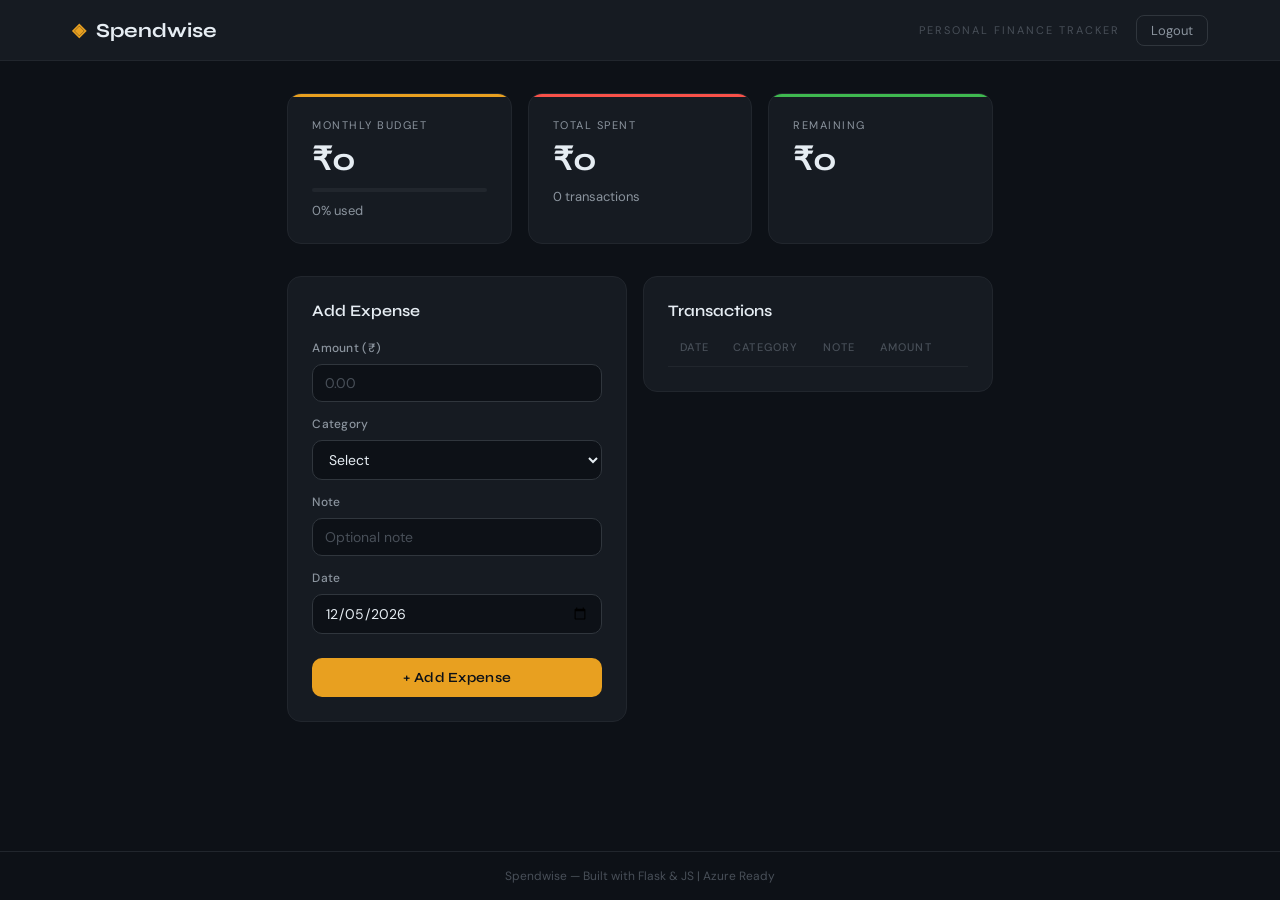
==== templates/index.html @ 4d0f5e74 "Initial commit - SpendWise project" ====
<!DOCTYPE html>
<html lang="en">
<head>
  <meta charset="UTF-8" />
  <meta name="viewport" content="width=device-width, initial-scale=1.0"/>
  <title>Spendwise</title>

  <link rel="stylesheet" href="{{ url_for('static', filename='style.css') }}">
  <link href="https://fonts.googleapis.com/css2?family=Syne:wght@400;600;700;800&family=DM+Sans:wght@300;400;500&display=swap" rel="stylesheet"/>

  <style>
    *, *::before, *::after { box-sizing: border-box; margin: 0; padding: 0; }

    :root {
      --bg:        #0d1117;
      --surface:   #161b22;
      --surface2:  #1c2128;
      --border:    #21262d;
      --border2:   #30363d;
      --gold:      #E8A020;
      --gold-lite: #f0b030;
      --gold-dim:  rgba(232,160,32,0.15);
      --text:      #e6edf3;
      --muted:     #8b949e;
      --hint:      #484f58;
      --danger:    #f85149;
      --green:     #3fb950;
      --radius:    10px;
      --radius-lg: 14px;
    }

    html { scroll-behavior: smooth; }

    body {
      background: var(--bg);
      color: var(--text);
      font-family: 'DM Sans', sans-serif;
      font-size: 15px;
      min-height: 100vh;
      display: flex;
      flex-direction: column;
    }

    /* ── HEADER ─────────────────────────────── */
    .site-header {
      background: var(--surface);
      border-bottom: 1px solid var(--border);
      position: sticky;
      top: 0;
      z-index: 100;
    }

    .header-inner {
      max-width: 1200px;
      margin: 0 auto;
      padding: 0 2rem;
      height: 60px;
      display: flex;
      align-items: center;
      justify-content: space-between;
    }

    .logo {
      display: flex;
      align-items: center;
      gap: 10px;
      font-family: 'Syne', sans-serif;
      font-weight: 700;
      font-size: 20px;
      color: var(--text);
      text-decoration: none;
    }

    .logo-icon {
      color: var(--gold);
      font-size: 18px;
    }

    .header-right {
      display: flex;
      align-items: center;
      gap: 16px;
    }

    .header-sub {
      font-size: 11px;
      letter-spacing: 2px;
      text-transform: uppercase;
      color: var(--hint);
    }

    .btn-logout {
      background: transparent;
      border: 1px solid var(--border2);
      border-radius: 8px;
      padding: 6px 14px;
      font-size: 13px;
      color: var(--muted);
      cursor: pointer;
      text-decoration: none;
      transition: border-color 0.2s, color 0.2s, background 0.2s;
      font-family: 'DM Sans', sans-serif;
    }

    .btn-logout:hover {
      border-color: var(--danger);
      color: var(--danger);
      background: rgba(248,81,73,0.08);
    }

    /* ── MAIN ────────────────────────────────── */
    .container {
      max-width: 1200px;
      margin: 0 auto;
      padding: 2rem;
      flex: 1;
    }

    /* ── SUMMARY CARDS ───────────────────────── */
    .cards-grid {
      display: grid;
      grid-template-columns: repeat(3, 1fr);
      gap: 16px;
      margin-bottom: 2rem;
    }

    .card {
      background: var(--surface);
      border: 1px solid var(--border);
      border-radius: var(--radius-lg);
      padding: 1.5rem;
      position: relative;
      overflow: hidden;
      transition: border-color 0.2s, transform 0.2s;
    }

    .card::before {
      content: '';
      position: absolute;
      top: 0; left: 0; right: 0;
      height: 3px;
    }

    .card--budget::before  { background: var(--gold); }
    .card--spent::before   { background: var(--danger); }
    .card--balance::before { background: var(--green); }

    .card:hover {
      border-color: var(--border2);
      transform: translateY(-2px);
    }

    .card-label {
      font-size: 11px;
      letter-spacing: 1.5px;
      text-transform: uppercase;
      color: var(--muted);
      margin-bottom: 0.75rem;
    }

    .card-value {
      font-family: 'Syne', sans-serif;
      font-size: 32px;
      font-weight: 700;
      color: var(--text);
      margin-bottom: 0.75rem;
      line-height: 1;
    }

    .card-bar-track {
      background: var(--border);
      border-radius: 4px;
      height: 4px;
      margin-bottom: 0.6rem;
      overflow: hidden;
    }

    .card-bar-fill {
      height: 100%;
      background: var(--gold);
      border-radius: 4px;
      width: 0%;
      transition: width 0.6s ease;
    }

    .card-hint {
      font-size: 13px;
      color: var(--muted);
    }

    /* ── CONTENT GRID ───────────────────────── */
    .content-grid {
      display: grid;
      grid-template-columns: 340px 1fr;
      gap: 16px;
      align-items: start;
    }

    /* ── PANELS ─────────────────────────────── */
    .panel {
      background: var(--surface);
      border: 1px solid var(--border);
      border-radius: var(--radius-lg);
      padding: 1.5rem;
    }

    .panel-title {
      font-family: 'Syne', sans-serif;
      font-size: 16px;
      font-weight: 600;
      color: var(--text);
      margin-bottom: 1.25rem;
    }

    /* ── FORM ────────────────────────────────── */
    .expense-form {
      display: flex;
      flex-direction: column;
      gap: 4px;
    }

    .expense-form label {
      font-size: 12px;
      font-weight: 500;
      color: var(--muted);
      margin-top: 10px;
      margin-bottom: 4px;
      letter-spacing: 0.3px;
    }

    .expense-form label:first-child { margin-top: 0; }

    .expense-form input,
    .expense-form select {
      background: var(--bg);
      border: 1px solid var(--border2);
      border-radius: var(--radius);
      padding: 9px 12px;
      font-size: 14px;
      color: var(--text);
      font-family: 'DM Sans', sans-serif;
      outline: none;
      width: 100%;
      transition: border-color 0.2s, box-shadow 0.2s;
           
      
    }

    .expense-form input::placeholder { color: var(--hint); }

    .expense-form input:hover,
    .expense-form select:hover { border-color: #484f58; }

    .expense-form input:focus,
    .expense-form select:focus {
      border-color: var(--gold);
      box-shadow: 0 0 0 3px var(--gold-dim);
    }

    .expense-form select option {
      background: var(--surface);
      color: var(--text);
    }

    .btn-add {
      margin-top: 1.25rem;
      padding: 11px;
      background: var(--gold);
      border: none;
      border-radius: var(--radius);
      font-size: 14px;
      font-weight: 600;
      color: #0d1117;
      cursor: pointer;
      font-family: 'Syne', sans-serif;
      letter-spacing: 0.3px;
      transition: background 0.2s, transform 0.1s, box-shadow 0.2s;
      width: 100%;
    }

    .btn-add:hover {
      background: var(--gold-lite);
      box-shadow: 0 4px 16px rgba(232,160,32,0.3);
    }

    .btn-add:active {
      transform: scale(0.98);
      background: #d09010;
    }

    /* ── TABLE ───────────────────────────────── */
    .table-wrap {
      overflow-x: auto;
    }

    .expense-table {
      width: 100%;
      border-collapse: collapse;
      font-size: 14px;
    }

    .expense-table thead th {
      font-size: 11px;
      letter-spacing: 1.2px;
      text-transform: uppercase;
      color: var(--hint);
      font-weight: 500;
      padding: 0 12px 12px;
      text-align: left;
      border-bottom: 1px solid var(--border);
    }

    .expense-table tbody tr {
      border-bottom: 1px solid var(--border);
      transition: background 0.15s;
    }

    .expense-table tbody tr:last-child { border-bottom: none; }

    .expense-table tbody tr:hover { background: var(--surface2); }

    .expense-table td {
      padding: 12px;
      color: var(--text);
      vertical-align: middle;
    }

    .expense-table td:first-child { color: var(--muted); font-size: 13px; }

    .badge {
      display: inline-block;
      background: var(--surface2);
      border: 1px solid var(--border2);
      border-radius: 6px;
      padding: 3px 10px;
      font-size: 11px;
      font-weight: 500;
      letter-spacing: 0.8px;
      text-transform: uppercase;
      color: var(--muted);
    }

    .btn-delete {
      background: transparent;
      border: 1px solid var(--border2);
      border-radius: 6px;
      color: var(--hint);
      width: 28px;
      height: 28px;
      cursor: pointer;
      font-size: 12px;
      display: inline-flex;
      align-items: center;
      justify-content: center;
      transition: background 0.15s, border-color 0.15s, color 0.15s;
      font-family: inherit;
      text-decoration: none;
    }

    .btn-delete:hover {
      background: rgba(248,81,73,0.1);
      border-color: var(--danger);
      color: var(--danger);
    }

    /* empty state */
    .empty-state {
      text-align: center;
      padding: 3rem 1rem;
      color: var(--hint);
    }

    .empty-state p { font-size: 14px; }

    /* ── FOOTER ──────────────────────────────── */
    .site-footer {
      border-top: 1px solid var(--border);
      padding: 1rem 2rem;
      text-align: center;
      font-size: 12px;
      color: var(--hint);
    }

    /* ── RESPONSIVE ──────────────────────────── */
    @media (max-width: 900px) {
      .cards-grid { grid-template-columns: 1fr; }
      .content-grid { grid-template-columns: 1fr; }
    }

    /* fade-in on load */
    @keyframes fadeUp {
      from { opacity: 0; transform: translateY(12px); }
      to   { opacity: 1; transform: translateY(0); }
    }

    .card       { animation: fadeUp 0.4s ease both; }
    .card:nth-child(1) { animation-delay: 0.05s; }
    .card:nth-child(2) { animation-delay: 0.12s; }
    .card:nth-child(3) { animation-delay: 0.19s; }
    .panel      { animation: fadeUp 0.45s ease 0.22s both; }
  </style>
</head>

<body>

<!-- HEADER -->
<header class="site-header">
  <div class="header-inner">
    <div class="logo">
      <span class="logo-icon">◈</span>
      <span>Spendwise</span>
    </div>
    <div class="header-right">
      <p class="header-sub">Personal Finance Tracker</p>
      <a href="/logout" class="btn-logout">Logout</a>
    </div>
  </div>
</header>

<main class="container">

  <!-- SUMMARY CARDS -->
  <section class="cards-grid">
    <div class="card card--budget">
      <p class="card-label">Monthly Budget</p>
      <p class="card-value" id="budget">₹0</p>
      <div class="card-bar-track">
        <div class="card-bar-fill" id="budget-bar"></div>
      </div>
      <p class="card-hint" id="budget-percent">0% used</p>
    </div>

    <div class="card card--spent">
      <p class="card-label">Total Spent</p>
      <p class="card-value" id="total-spent">₹0</p>
      <p class="card-hint" id="transaction-count">0 transactions</p>
    </div>

    <div class="card card--balance" id="balance-card">
      <p class="card-label">Remaining</p>
      <p class="card-value" id="balance">₹0</p>
      <p class="card-hint" id="balance-text"></p>
    </div>
  </section>

  <!-- MAIN GRID -->
  <div class="content-grid">

    <!-- FORM -->
    <aside class="panel panel--form">
      <h2 class="panel-title">Add Expense</h2>

      <form id="expense-form" class="expense-form">

        <label>Amount (₹)</label>
        <input type="number" id="amount" placeholder="0.00" required />

        <label>Category</label>
        <select id="category" required>
          <option value="">Select</option>
          <option>Food</option>
          <option>Transport</option>
          <option>Shopping</option>
          <option>Health</option>
          <option>Entertainment</option>
          <option>Utilities</option>
          <option>Education</option>
          <option>Other</option>
        </select>

        <label>Note</label>
        <input type="text" id="note" placeholder="Optional note" />

        <label>Date</label>
        <input type="date" id="date" required />

        <button type="submit" class="btn-add">+ Add Expense</button>
      </form>
    </aside>

    <!-- TABLE -->
    <section class="panel panel--table">
      <div class="table-header">
        <h2 class="panel-title">Transactions</h2>
      </div>

      <div class="table-wrap">
        <table class="expense-table">
          <thead>
            <tr>
              <th>Date</th>
              <th>Category</th>
              <th>Note</th>
              <th>Amount</th>
              <th></th>
            </tr>
          </thead>
          <tbody id="expense-list"></tbody>
        </table>
      </div>
    </section>

  </div>

</main>

<footer class="site-footer">
  <p>Spendwise — Built with Flask & JS | Azure Ready</p>
</footer>

<!-- JS (unchanged logic) -->
<script>
let budget = 0;

async function loadExpenses() {
  const res = await fetch("/api/expenses");
  const data = await res.json();
  budget = data.budget;
  renderExpenses(data.expenses);
  updateSummary(data.expenses);
}

function renderExpenses(expenses) {
  const tbody = document.getElementById("expense-list");

  if (!expenses.length) {
    tbody.innerHTML = `<tr><td colspan="5"><div class="empty-state"><p>No transactions yet — add your first expense!</p></div></td></tr>`;
    return;
  }

  tbody.innerHTML = "";
  expenses.forEach(exp => {
    const row = `
      <tr>
        <td>${exp.date}</td>
        <td><span class="badge">${exp.category}</span></td>
        <td>${exp.note || "—"}</td>
        <td>₹${exp.amount}</td>
        <td><button onclick="deleteExpense(${exp.id})" class="btn-delete">✕</button></td>
      </tr>`;
    tbody.innerHTML += row;
  });
}

function updateSummary(expenses) {
  let total = expenses.reduce((sum, e) => sum + e.amount, 0);
  let balance = budget - total;
  let percent = budget > 0 ? Math.min((total / budget) * 100, 100) : 0;

  document.getElementById("budget").innerText = "₹" + budget;
  document.getElementById("total-spent").innerText = "₹" + total.toFixed(2);
  document.getElementById("transaction-count").innerText = expenses.length + " transactions";
  document.getElementById("balance").innerText = "₹" + balance.toFixed(2);
  document.getElementById("balance-text").innerText = balance >= 0 ? "You're on track 👍" : "Over budget ⚠️";
  document.getElementById("budget-bar").style.width = percent + "%";
  document.getElementById("budget-percent").innerText = percent.toFixed(0) + "% used";
}

document.getElementById("expense-form").addEventListener("submit", async (e) => {
  e.preventDefault();
  const data = {
    amount: parseFloat(document.getElementById("amount").value),
    category: document.getElementById("category").value,
    note: document.getElementById("note").value,
    date: document.getElementById("date").value
  };
  await fetch("/api/add", {
    method: "POST",
    headers: {"Content-Type": "application/json"},
    body: JSON.stringify(data)
  });
  e.target.reset();
  document.getElementById("date").value = new Date().toISOString().split("T")[0];
  loadExpenses();
});

async function deleteExpense(id) {
  await fetch(`/api/delete/${id}`, { method: "DELETE" });
  loadExpenses();
}

document.getElementById("date").value = new Date().toISOString().split("T")[0];
loadExpenses();
</script>

</body>
</html>
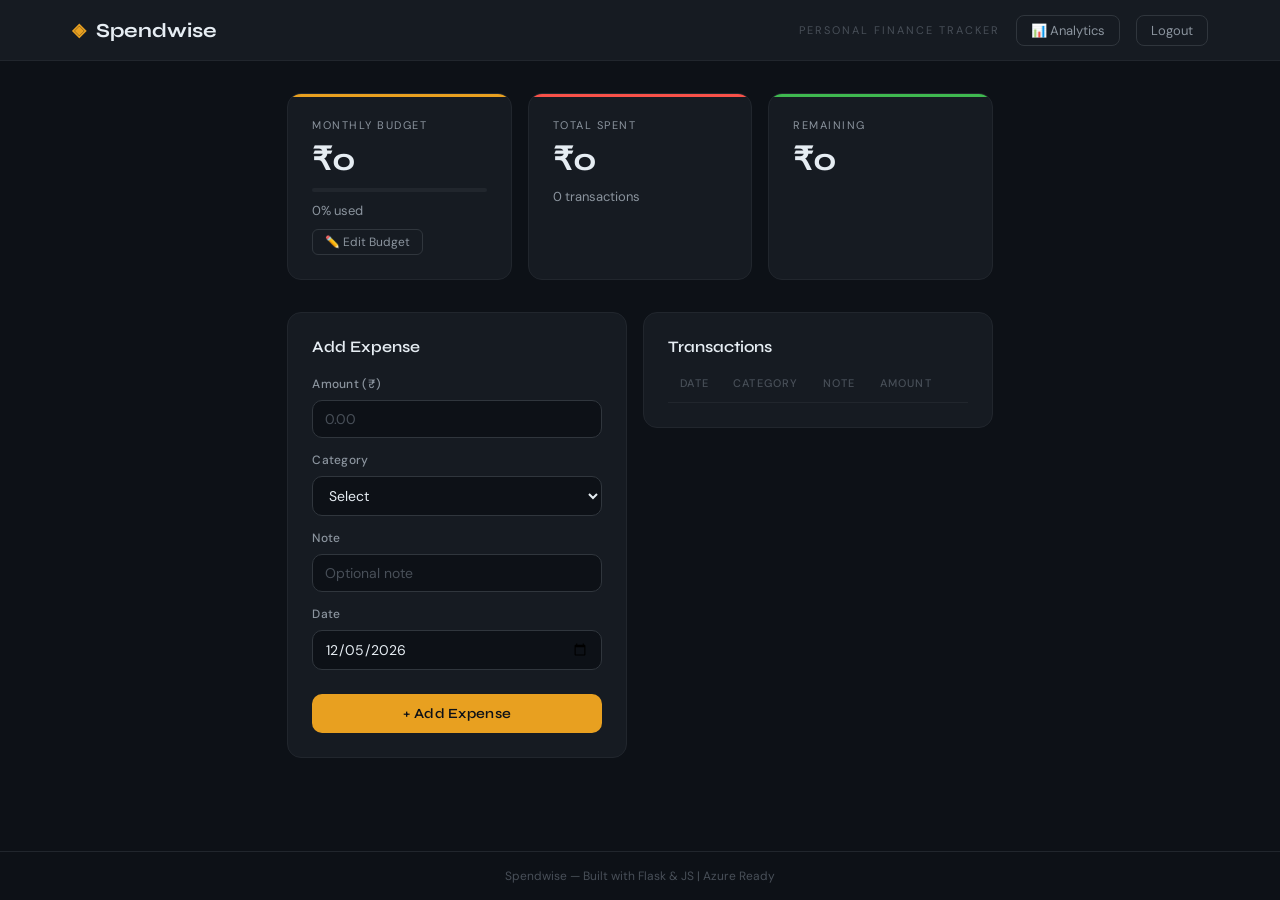
==== commit d3dee075: "chaged" ====
--- a/templates/index.html
+++ b/templates/index.html
@@ -412,6 +412,7 @@
     </div>
     <div class="header-right">
       <p class="header-sub">Personal Finance Tracker</p>
+      <a href="/analytics" class="btn-logout" style="border-color:var(--border2);color:var(--muted);">📊 Analytics</a>
       <a href="/logout" class="btn-logout">Logout</a>
     </div>
   </div>
@@ -423,11 +424,88 @@
   <section class="cards-grid">
     <div class="card card--budget">
       <p class="card-label">Monthly Budget</p>
-      <p class="card-value" id="budget">₹0</p>
-      <div class="card-bar-track">
-        <div class="card-bar-fill" id="budget-bar"></div>
+
+      <!-- display mode -->
+      <div id="budget-display">
+        <p class="card-value" id="budget">₹0</p>
+        <div class="card-bar-track">
+          <div class="card-bar-fill" id="budget-bar"></div>
+        </div>
+        <p class="card-hint" id="budget-percent">0% used</p>
+        <button onclick="openBudgetEdit()" style="
+          margin-top:10px;
+          background:transparent;
+          border:1px solid var(--border2);
+          border-radius:6px;
+          padding:4px 12px;
+          font-size:12px;
+          color:var(--muted);
+          cursor:pointer;
+          font-family:'DM Sans',sans-serif;
+          transition:border-color .2s,color .2s;
+        " onmouseover="this.style.borderColor='var(--gold)';this.style.color='var(--gold)'"
+           onmouseout="this.style.borderColor='var(--border2)';this.style.color='var(--muted)'">
+          ✏️ Edit Budget
+        </button>
       </div>
-      <p class="card-hint" id="budget-percent">0% used</p>
+
+      <!-- edit mode (hidden by default) -->
+      <div id="budget-edit" style="display:none;">
+        <p class="card-hint" style="margin-bottom:8px;">Set new monthly budget</p>
+        <input
+          type="number"
+          id="budget-input"
+          min="1"
+          placeholder="Enter amount"
+          style="
+            width:100%;
+            background:var(--bg);
+            border:1px solid var(--gold);
+            border-radius:8px;
+            padding:8px 12px;
+            font-size:20px;
+            font-family:'Syne',sans-serif;
+            font-weight:700;
+            color:var(--text);
+            outline:none;
+            box-shadow:0 0 0 3px var(--gold-dim);
+            margin-bottom:10px;
+          "
+        />
+        <div style="display:flex;gap:8px;">
+          <button onclick="saveBudget()" style="
+            flex:1;
+            background:var(--gold);
+            border:none;
+            border-radius:6px;
+            padding:7px;
+            font-size:13px;
+            font-weight:600;
+            color:#0d1117;
+            cursor:pointer;
+            font-family:'Syne',sans-serif;
+            transition:background .2s;
+          " onmouseover="this.style.background='var(--gold-lite)'"
+             onmouseout="this.style.background='var(--gold)'">
+            Save
+          </button>
+          <button onclick="closeBudgetEdit()" style="
+            flex:1;
+            background:transparent;
+            border:1px solid var(--border2);
+            border-radius:6px;
+            padding:7px;
+            font-size:13px;
+            color:var(--muted);
+            cursor:pointer;
+            font-family:'DM Sans',sans-serif;
+            transition:border-color .2s,color .2s;
+          " onmouseover="this.style.borderColor='var(--muted)';this.style.color='var(--text)'"
+             onmouseout="this.style.borderColor='var(--border2)';this.style.color='var(--muted)'">
+            Cancel
+          </button>
+        </div>
+      </div>
     </div>
 
     <div class="card card--spent">
@@ -547,7 +625,7 @@
   let balance = budget - total;
   let percent = budget > 0 ? Math.min((total / budget) * 100, 100) : 0;
 
-  document.getElementById("budget").innerText = "₹" + budget;
+  document.getElementById("budget").innerText = "₹" + budget.toLocaleString();
   document.getElementById("total-spent").innerText = "₹" + total.toFixed(2);
   document.getElementById("transaction-count").innerText = expenses.length + " transactions";
   document.getElementById("balance").innerText = "₹" + balance.toFixed(2);
@@ -579,6 +657,46 @@
   loadExpenses();
 }
 
+// ── Budget editing ───────────────────────────────────────────────
+function openBudgetEdit() {
+  document.getElementById("budget-display").style.display = "none";
+  document.getElementById("budget-edit").style.display   = "block";
+  const inp = document.getElementById("budget-input");
+  inp.value = budget;
+  inp.focus();
+  inp.select();
+}
+
+function closeBudgetEdit() {
+  document.getElementById("budget-edit").style.display   = "none";
+  document.getElementById("budget-display").style.display = "block";
+}
+
+async function saveBudget() {
+  const val = parseFloat(document.getElementById("budget-input").value);
+  if (!val || val <= 0) {
+    alert("Please enter a valid budget amount.");
+    return;
+  }
+  const res = await fetch("/api/budget", {
+    method: "POST",
+    headers: {"Content-Type": "application/json"},
+    body: JSON.stringify({ budget: val })
+  });
+  if (res.ok) {
+    closeBudgetEdit();
+    loadExpenses();   // refresh everything with the new budget
+  } else {
+    alert("Failed to update budget. Please try again.");
+  }
+}
+
+// Allow pressing Enter inside the budget input to save
+document.getElementById("budget-input").addEventListener("keydown", (e) => {
+  if (e.key === "Enter") saveBudget();
+  if (e.key === "Escape") closeBudgetEdit();
+});
+
 document.getElementById("date").value = new Date().toISOString().split("T")[0];
 loadExpenses();
 </script>
